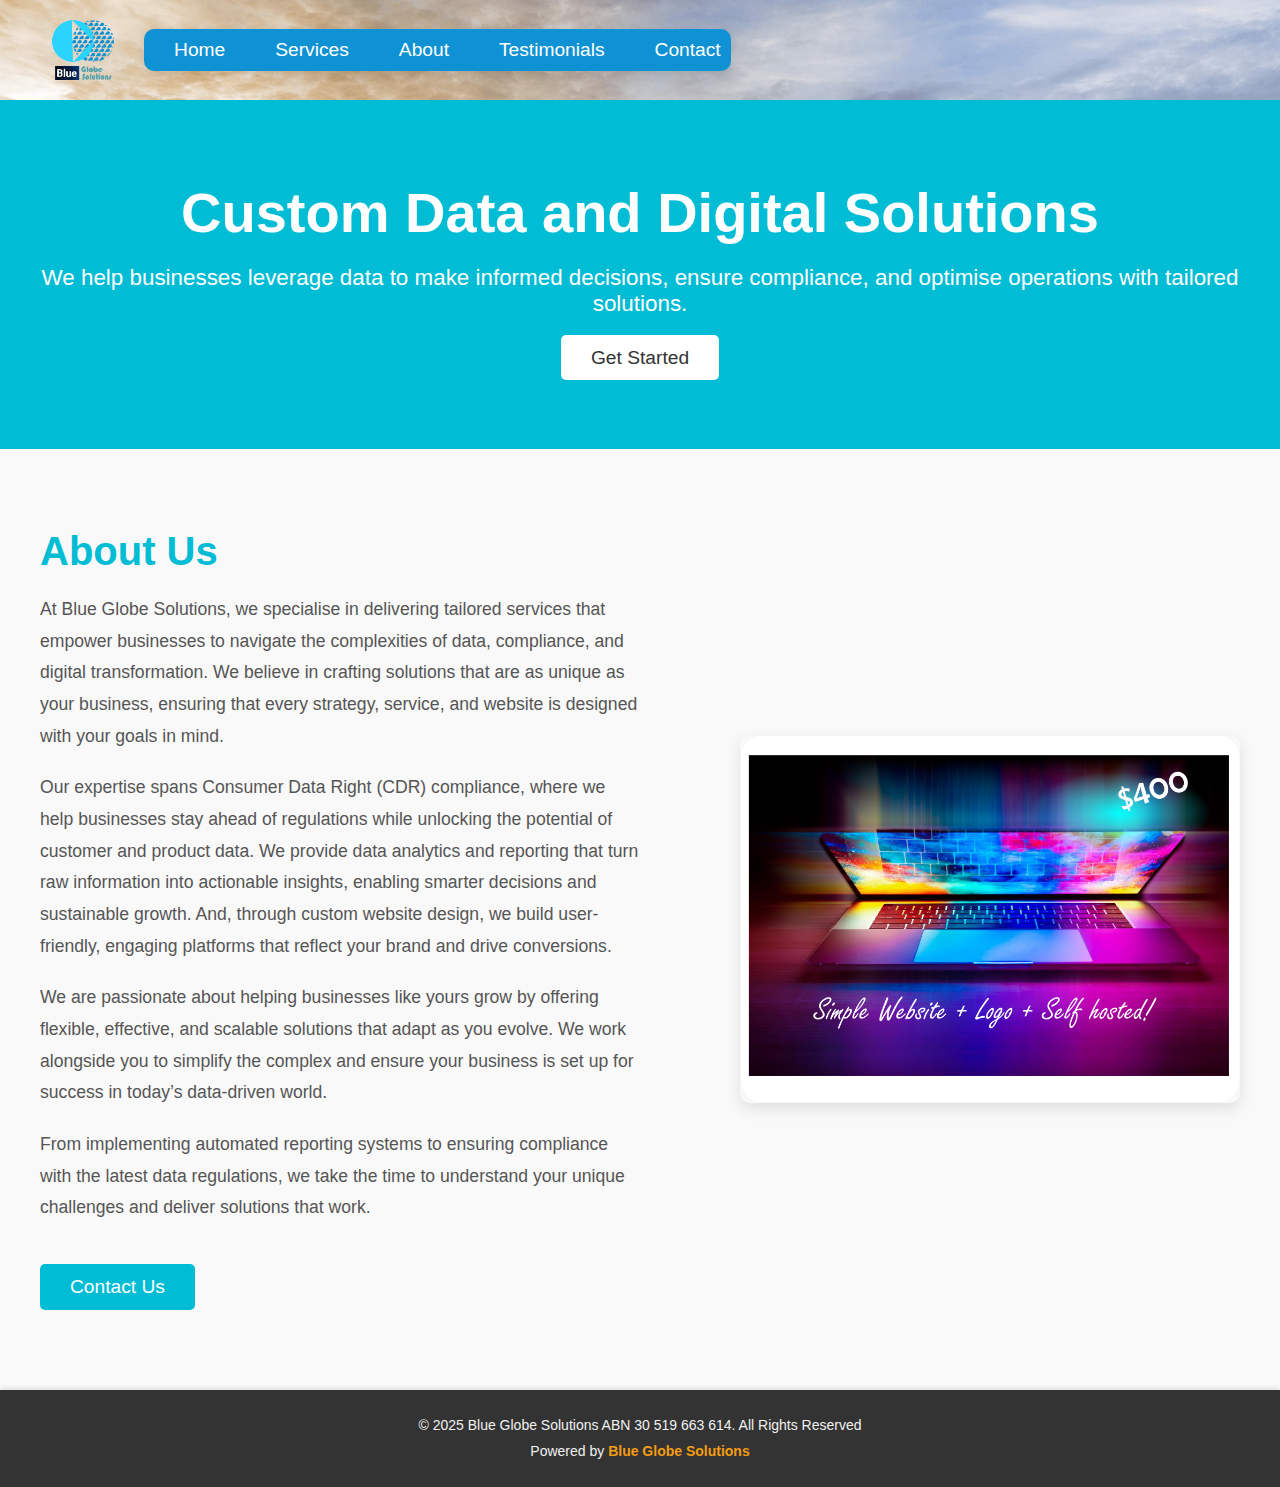
==== about.html @ 16d5d529 "update about us page" ====
<!DOCTYPE html>
<html lang="en">

<title>About Us | Blue Globe Solutions</title>

<head>
    <meta charset="UTF-8">
    <meta name="viewport" content="width=device-width, initial-scale=1.0">
    <meta name="description" content="We specialise in Consumer Data Right (CDR) solutions, offering expert support for compliance, data management, accreditation, and risk mitigation. We also provide automated reporting, data analytics, and custom database management to optimise operations and decision-making. We offer custom website and logo design services at discounted prices to enhance your brand's online presence.">
    <meta name="google-site-verification" content="3nFvK_GGpVNEA1W_aBxyCiRcniEjtLhcmJcXT4EPaks" />


    <title>Blue Globe Solutions</title>
    <link rel="stylesheet" href="style.css">
    
    <!-- Add favicon to the tab -->
    <link rel="icon" href="bgs-logo.png" type="image/png">
</head>


<body>
<!-- Header Section -->
<header>
    <nav>
        <div class="logo">
            <img src="bgs-logo.png" alt="CDR and Data Consulting Services" class="logo-img">
        </div>
            <div class="menu-icon" id="menu-icon">
                <span class="bar"></span>
                <span class="bar"></span>
                <span class="bar"></span>
            </div>
        <ul id="menu">
            <li><a href="index.html">Home</a></li>
            <li class="dropdown">
                <a href="services.html" class="dropbtn">Services</a>
                <div class="dropdown-content">
                    <a href="cdr.html">Consumer Data Right (CDR)</a>
                    <a href="data-insights.html">Data Insights & Reporting</a>
                    <a href="bespoke-website-development.html">Bespoke Website Development</a>
                </div>
            </li>
            <li><a href="about.html">About</a></li>
            <li><a href="testimonials.html">Testimonials</a></li>
            <li><a href="contact.html">Contact</a></li>
        </ul>
    </nav>
</header>



<!-- Home Section -->
<section id="home">
    <div class="hero">
        <h2>Custom Data and Digital Solutions</h2>
        <p>We help businesses leverage data to make informed decisions, ensure compliance, and optimise operations with tailored solutions.</p>
        <a href="#contact" class="cta-button">Get Started</a>
    </div>
</section>


<!-- About Us Section (Modern) -->
<section id="about-us" class="about-us">
    <div class="about-us-container">
        <div class="about-us-text">
            <h2>About Us</h2>
            <p>At Blue Globe Solutions, we specialise in delivering tailored services that empower businesses to navigate the complexities of data, compliance, and digital transformation. We believe in crafting solutions that are as unique as your business, ensuring that every strategy, service, and website is designed with your goals in mind.</p>

<p>Our expertise spans Consumer Data Right (CDR) compliance, where we help businesses stay ahead of regulations while unlocking the potential of customer and product data. We provide data analytics and reporting that turn raw information into actionable insights, enabling smarter decisions and sustainable growth. And, through custom website design, we build user-friendly, engaging platforms that reflect your brand and drive conversions.</p>

<p>We are passionate about helping businesses like yours grow by offering flexible, effective, and scalable solutions that adapt as you evolve. We work alongside you to simplify the complex and ensure your business is set up for success in today’s data-driven world.</p>

            <p>From implementing automated reporting systems to ensuring compliance with the latest data regulations, we take the time to understand your unique challenges and deliver solutions that work.</p>
            <a href="#contact" class="cta-button">Contact Us</a>
        </div>
        <div class="about-us-image">
            <img src="ad.png" alt="ad" class="team-image">
        </div>
    </div>
</section>





    <!-- Footer Section -->
    <footer>
        <div class="footer-content">
        <p>&copy; 2025 Blue Globe Solutions ABN 30 519 663 614. All Rights Reserved</p>
        <p>Powered by <a href="https://blueglobesolutions.com.au" target="_blank" rel="noopener noreferrer">Blue Globe Solutions</a></p>
        </div>
    </footer>
    <!-- Link to the external JavaScript file -->
    <script src="scripts.js"></script>
</body>

</html>
---- style.css ----
/* General Reset */
* {
    margin: 0;
    padding: 0;
    box-sizing: border-box;
    font-family: 'Arial', sans-serif;
}

body {
    background-color: #f4f4f4;
    color: #333;
}

/* Header Section */
header {
    background-image: url('header-background.png');
    background-size: cover; /* Ensure the background image stretches and covers the entire area */
    background-repeat: no-repeat; /* Prevent the image from repeating */
    color: #fff;
    padding: 20px; /* Keeps padding intact */
    display: flex;
    justify-content: flex-start; /* Aligns the logo, menu icon, and menu items closely */
    align-items: center; /* Vertically center the elements */
    width: 100%;
    position: relative; /* Allow absolute positioning of the burger icon */
}

/* Logo Styling */
header .logo {
    display: flex;
    align-items: center;
    margin-right: 10px; /* Reduces space between the logo and the menu */
}

header .logo-img {
    height: 60px; /* Adjust the height of the logo to maintain balance */
    width: auto;
    margin-right: 10px; /* Optional: space between logo and text */
}

/* Menu Section */
header nav {
    display: flex;
    justify-content: flex-start; /* Keeps the menu aligned with the logo */
    align-items: center;
    gap: 10px; /* Adjusts the gap between the menu items */
}

/* Main Menu Items */
#menu {
    display: flex;
    list-style: none;
    gap: 10px; /* Adjust gap between main menu items */
    margin: 0;
    padding: 0;
}

/* Menu Icon (Hamburger Menu) */
.menu-icon {
    display: none; /* Hidden by default on larger screens */
    cursor: pointer;
    flex-direction: column;
    gap: 5px;
    z-index: 1000; /* Ensures the burger is above other content */
}

.menu-icon .bar {
    width: 30px;
    height: 4px;
    background-color: #333;
    border-radius: 3px;
}

/* Burger Icon Visibility on Mobile */
@media (max-width: 768px) {
    /* Hide the menu by default on small mobile screens */
    #menu {
        display: none; /* Initially hide the menu */
        flex-direction: column;
        width: 100%;
        position: absolute;
        top: 0;
        left: 0;
        background-color: #0f92d4ff; /* Keep original background color */
        z-index: 100;
        padding: 0;
    }

    /* Flexbox for the header on mobile */
    header {
        justify-content: flex-start; /* Keeps items close */
        align-items: center; /* Ensures items are vertically centered */
        width: 100%;
    }

    .menu-icon {
        display: flex; /* Show burger icon on mobile */
        position: absolute;
        right: 10px; /* Align it to the right side */
        top: 20px; /* Align it to the top */
    }

    /* Show the menu when burger is clicked */
    #menu.active {
        display: flex;
    }

    /* Dropdown adjustments */
    .dropdown-content {
        position: static;
        opacity: 1;
        visibility: visible;
        transform: translateY(0);
    }
}

/* Media query for larger tablets and small PC screens (max-width: 1024px) */
@media (max-width: 1024px) {
    header nav {
        justify-content: flex-start;
    }

    .menu-icon {
        display: flex; /* Shows burger icon */
    }
}

/* Menu Container Styling */
header ul {
    list-style: none;
    display: flex;
    margin: 0;
    padding: 0;
    background-color: #0f92d4ff; /* Fill color around the links */
    border-radius: 10px; /* Rounded corners for the entire menu */
    box-shadow: 0 4px 10px rgba(0, 0, 0, 0.1); /* Shadow effect for the whole menu */
    padding: 5px 20px; /* Inner padding for the menu */
}

/* Styling each menu item (links) */
header ul li {
    margin-left: 20px; /* Space between menu items */
}

/* Styling the main menu links */
header ul li a {
    color: #fff;
    text-decoration: none;
    font-size: 1.2rem;
    font-weight: 500;
    font-family: 'Poppins', sans-serif;
    padding: 10px 16px; /* Padding inside the menu items */
    border-radius: 25px; /* Round corners for the individual links */
    transition: color 0.3s ease, background-color 0.3s ease;
}

/* Add hover effect on main menu links */
header ul li a:hover {
    background-color: #036a94; /* Darker background on hover */
}

/* Dropdown Container */
.dropdown-content {
    display: none;
    position: absolute;
    background-color: #f1f1f1;
    min-width: 160px;
    box-shadow: 0px 8px 16px rgba(0, 0, 0, 0.2);
    z-index: 1;
}

/* Dropdown items */
.dropdown-content a {
    color: black;
    padding: 12px 16px;
    text-decoration: none;
    display: block;
}

/* Change color of dropdown items on hover */
.dropdown-content a:hover {
    background-color: #ddd;
}

/* Show the dropdown when hovering over the 'Services' menu item */
.dropdown:hover .dropdown-content {
    display: block;
}

/* Dropdown Container */
.dropdown-content {
    display: none;
    position: absolute;
    background-color: #ffffff; /* Modern white background */
    min-width: 200px; /* Slightly wider for better usability */
    box-shadow: 0px 8px 16px rgba(0, 0, 0, 0.1); /* Softer shadow for a modern feel */
    z-index: 1;
    border-radius: 6px; /* Rounded corners for a modern look */
    opacity: 0;
    visibility: hidden;
    transform: translateY(10px);
    transition: opacity 0.3s ease, visibility 0s linear 0.3s, transform 0.3s ease;
}

/* Show the dropdown when hovering over the 'Services' menu item */
.dropdown:hover .dropdown-content {
    display: block;
    opacity: 1;
    visibility: visible;
    transform: translateY(0); /* Smooth dropdown transition */
}

/* Dropdown items */
.dropdown-content a {
    color: #333; /* Dark text for better contrast */
    padding: 12px 16px;
    text-decoration: none;
    display: block;
    font-size: 14px;
    font-weight: 400;
    transition: background-color 0.3s ease, color 0.3s ease;
    border-bottom: 1px solid #f4f4f4; /* Light border between items */
}

/* Last item (remove bottom border) */
.dropdown-content a:last-child {
    border-bottom: none;
}

/* Change color of dropdown items on hover */
.dropdown-content a:hover {
    background-color: #007bff; /* Blue background on hover */
    color: white; /* White text color */
    border-radius: 4px; /* Rounded corners on hover */
}

/* Optional: style the main menu */
#menu > li > a {
    text-decoration: none;
    color: #fff;
    padding: 10px;
    display: block;
}

/* Hover effect on main items */
#menu > li > a:hover {
    background-color: #036a94;
}

/* Hover effect for links */
header ul li a:hover {
    color: #0f92d4ff; /* Text color changes to the original background color */
    background-color: rgba(255, 255, 255, 0.2); /* Subtle white background on hover */
}

/* Add Google Font Import */
@import url('https://fonts.googleapis.com/css2?family=Poppins:wght@400;500&display=swap');

/* Hover effect for links on small screens */
@media screen and (max-width: 768px) {
    header ul li a:hover {
        background-color: rgba(255, 255, 255, 0.2);
        color: #fff;
    }
}

/* Home Section */
#home {
    background-color: #00bcd4;
    color: white;
    padding: 80px 0;
    text-align: center;
}

.hero h2 {
    font-size: 3.5rem;
    margin-bottom: 20px;
}

.hero p {
    font-size: 1.4rem;
    margin-bottom: 30px;
}

.cta-button {
    background-color: #fff;
    color: #333;
    padding: 12px 30px;
    font-size: 1.2rem;
    text-decoration: none;
    border-radius: 5px;
    transition: all 0.3s ease;
}

.cta-button:hover {
    background-color: #0097a7;
    color: white;
    transform: scale(1.05);
}

/* Mobile-Friendly Adjustments */
@media (max-width: 768px) {
    #home {
        padding: 60px 20px; /* Reduced padding on mobile */
    }

    .hero h2 {
        font-size: 2.5rem; /* Adjusted font size */
    }

    .hero p {
        font-size: 1.2rem;
    }

    .cta-button {
        font-size: 1rem;
        padding: 10px 25px;
    }
}



/* Menu Container Styling */
header ul {
    list-style: none;
    display: flex;
    margin: 0;
    padding: 0;
    background-color: #0f92d4ff; /* Fill color around the links */
    border-radius: 10px; /* Rounded corners for the entire menu */
    box-shadow: 0 4px 10px rgba(0, 0, 0, 0.1); /* Shadow effect for the whole menu */
    padding: 5px 20px; /* Inner padding for the menu */
}

/* Styling each menu item (links) */
header ul li {
    margin-left: 20px; /* Space between menu items */
}

/* Styling the main menu links */
header ul li a {
    color: #fff;
    text-decoration: none;
    font-size: 1.2rem;
    font-weight: 500;
    font-family: 'Poppins', sans-serif;
    padding: 10px 16px; /* Padding inside the menu items */
    border-radius: 25px; /* Round corners for the individual links */
    transition: color 0.3s ease, background-color 0.3s ease;
}

/* Add hover effect on main menu links */
header ul li a:hover {
    background-color: #036a94; /* Darker background on hover */
}

/* Dropdown Container */
.dropdown-content {
    display: none;
    position: absolute;
    background-color: #f1f1f1;
    min-width: 160px;
    box-shadow: 0px 8px 16px rgba(0, 0, 0, 0.2);
    z-index: 1;
}

/* Dropdown items */
.dropdown-content a {
    color: black;
    padding: 12px 16px;
    text-decoration: none;
    display: block;
}

/* Change color of dropdown items on hover */
.dropdown-content a:hover {
    background-color: #ddd;
}

/* Show the dropdown when hovering over the 'Services' menu item */
.dropdown:hover .dropdown-content {
    display: block;
}

/* Dropdown Container */
.dropdown-content {
    display: none;
    position: absolute;
    background-color: #ffffff; /* Modern white background */
    min-width: 200px; /* Slightly wider for better usability */
    box-shadow: 0px 8px 16px rgba(0, 0, 0, 0.1); /* Softer shadow for a modern feel */
    z-index: 1;
    border-radius: 6px; /* Rounded corners for a modern look */
    opacity: 0;
    visibility: hidden;
    transform: translateY(10px);
    transition: opacity 0.3s ease, visibility 0s linear 0.3s, transform 0.3s ease;
}

/* Show the dropdown when hovering over the 'Services' menu item */
.dropdown:hover .dropdown-content {
    display: block;
    opacity: 1;
    visibility: visible;
    transform: translateY(0); /* Smooth dropdown transition */
}

/* Dropdown items */
.dropdown-content a {
    color: #333; /* Dark text for better contrast */
    padding: 12px 16px;
    text-decoration: none;
    display: block;
    font-size: 14px;
    font-weight: 400;
    transition: background-color 0.3s ease, color 0.3s ease;
    border-bottom: 1px solid #f4f4f4; /* Light border between items */
}

/* Last item (remove bottom border) */
.dropdown-content a:last-child {
    border-bottom: none;
}

/* Change color of dropdown items on hover */
.dropdown-content a:hover {
    background-color: #036a94; /* Blue background on hover */
    color: white; /* White text color */
    border-radius: 4px; /* Rounded corners on hover */
}


/* Optional: style the main menu */
#menu > li > a {
    text-decoration: none;
    color: #fff;
    padding: 10px;
    display: block;
}

/* Hover effect on main items */
#menu > li > a:hover {
    background-color: #036a94;
}


/* Hover effect for links */
header ul li a:hover {
    color: #0f92d4ff; /* Text color changes to the original background color */
    background-color: rgba(255, 255, 255, 0.2); /* Subtle white background on hover */
}

/* Add Google Font Import */
@import url('https://fonts.googleapis.com/css2?family=Poppins:wght@400;500&display=swap');



/* Hover effect for links on small screens */
@media screen and (max-width: 768px) {
    header ul li a:hover {
        background-color: rgba(255, 255, 255, 0.2);
        color: #fff;
    }
}

/* Home Section */
#home {
    background-color: #00bcd4;
    color: white;
    padding: 80px 0;
    text-align: center;
}

.hero h2 {
    font-size: 3.5rem;
    margin-bottom: 20px;
}

.hero p {
    font-size: 1.4rem;
    margin-bottom: 30px;
}

.cta-button {
    background-color: #fff;
    color: #333;
    padding: 12px 30px;
    font-size: 1.2rem;
    text-decoration: none;
    border-radius: 5px;
    transition: all 0.3s ease;
}

.cta-button:hover {
    background-color: #0097a7;
    color: white;
    transform: scale(1.05);
}

/* Mobile-Friendly Adjustments */
@media (max-width: 768px) {
    #home {
        padding: 60px 20px; /* Reduced padding on mobile */
    }

    .hero h2 {
        font-size: 2.5rem; /* Adjusted font size for mobile */
        margin-bottom: 15px;
    }

    .hero p {
        font-size: 1.1rem; /* Adjusted font size for mobile */
        margin-bottom: 20px;
    }

    .cta-button {
        font-size: 1.1rem; /* Adjusted button font size for mobile */
        padding: 10px 25px; /* Reduced padding for better fit */
    }
}

/* About Us Section (Modern) */
#about-us {
    padding: 80px 20px;
    background-color: #f9f9f9;
    display: flex;
    align-items: center;
    justify-content: center;
    flex-direction: column;
}

.about-us-container {
    display: flex;
    justify-content: space-between;
    max-width: 1200px;
    margin: 0 auto;
    align-items: center;
    gap: 40px;
    flex-wrap: wrap; /* Ensures the content stacks on smaller screens */
}

.about-us-text {
    max-width: 50%;
    text-align: left;
}

.about-us-text h2 {
    font-size: 2.5rem;
    margin-bottom: 20px;
    color: #00bcd4;
}

.about-us-text p {
    font-size: 1.1rem;
    color: #555;
    line-height: 1.8;
    margin-bottom: 20px;
}

.about-us-text .cta-button {
    background-color: #00bcd4;
    color: white;
    padding: 12px 30px;
    font-size: 1.2rem;
    text-decoration: none;
    border-radius: 5px;
    transition: all 0.3s ease;
    display: inline-block;
    margin-top: 20px;
}

.about-us-text .cta-button:hover {
    background-color: #008ba3;
    transform: scale(1.05);
}

.about-us-image {
    max-width: 45%;
    display: flex;
    justify-content: center;
}

.about-us-image .team-image {
    width: 100%;
    max-width: 500px;
    height: auto;
    border-radius: 10px;
    box-shadow: 0 6px 15px rgba(0, 0, 0, 0.1);
}

/* Mobile Styling */
@media (max-width: 768px) {
    .about-us-container {
        flex-direction: column; /* Stack text and image vertically on mobile */
        align-items: center; /* Center content */
        gap: 20px; /* Adjust gap between elements */
    }

    .about-us-text {
        max-width: 100%; /* Allow text to take up full width */
        text-align: center; /* Center text on mobile */
    }

    .about-us-image {
        max-width: 80%; /* Image takes up 80% of the screen on mobile */
        text-align: center;
    }

    .about-us-text h2 {
        font-size: 2rem; /* Adjust font size for mobile */
    }

    .about-us-text p {
        font-size: 1rem; /* Adjust paragraph font size for mobile */
    }

    .about-us-text .cta-button {
        font-size: 1rem; /* Adjust button size for mobile */
        padding: 10px 25px; /* Adjust button padding */
    }
}



/* Services Section Styles */
#services {
    padding: 60px 20px;
    background-color: #f9f9f9;
    text-align: center;
}

#services h2 {
    font-size: 2.4rem;
    color: #00bcd4;
    margin-bottom: 40px;
}

.service-list {
    display: grid;
    grid-template-columns: repeat(auto-fill, minmax(300px, 1fr));
    gap: 30px;
    margin-top: 20px;
}

.service-card {
    background-color: #fff;
    border-radius: 8px;
    padding: 20px;
    box-shadow: 0 4px 10px rgba(0, 0, 0, 0.1);
    transition: transform 0.3s ease, box-shadow 0.3s ease;
    overflow: hidden;
    text-align: left;
}

.service-card h3 {
    font-size: 1.6rem;
    color: #002255ff;
    margin-bottom: 15px;
}

.service-card p {
    font-size: 1rem;
    color: #555;
    line-height: 1.6;
}

.service-card:hover {
    transform: translateY(-10px);
    box-shadow: 0 8px 20px rgba(0, 0, 0, 0.2);
}

@media (max-width: 768px) {
    #services h2 {
        font-size: 2rem;
    }

    .service-card h3 {
        font-size: 1.5rem;
    }

    .service-card p {
        font-size: 0.9rem;
    }

    .service-list {
        grid-template-columns: 1fr; /* Stack the cards vertically on small screens */
    }
}


/* Import the Google Font */
@import url('https://fonts.googleapis.com/css2?family=Roboto:wght@400;500&display=swap');

/* Import Modern Font (Google Fonts) */
@import url('https://fonts.googleapis.com/css2?family=Inter:wght@400;500;700&display=swap');

/* Broader Services Section */
#specialist-services {
    padding: 80px 20px;
    background-color: #f9f9f9; 
    text-align: center;
    display: flex;
    flex-direction: column;
    justify-content: center;
    align-items: center;
}

/* Section Heading */
/* Broader Services Section */
#specialist-services {
    padding: 80px 20px;
    background-color: #f9f9f9; 
    text-align: center;
    display: flex;
    flex-direction: column;
    justify-content: center;
    align-items: center;
}

/* Section Heading */
#specialist-services h2 {
    font-size: 2.4rem;
    margin-bottom: 20px;
    color: #00bcd4;
    text-align: center;
    font-family: 'Inter', sans-serif; /* Modern font for heading */
}

/* Service List (Grid Layout) */
.service-list {
    display: grid;
    grid-template-columns: repeat(auto-fill, minmax(280px, 1fr)); /* Responsive columns */
    gap: 30px;
    justify-items: center;
}

/* Service Boxes */
.service {
    background: linear-gradient(145deg, #ffffff, #f0f0f0); /* Gradient background */
    padding: 30px;
    border-radius: 12px;
    box-shadow: 0 6px 15px rgba(0, 0, 0, 0.1);
    text-align: left;
    transition: transform 0.3s ease, box-shadow 0.3s ease, background-color 0.3s ease;
    font-family: 'Inter', sans-serif; /* Modern font for content */
}

/* Service Box Hover Effect */
.service:hover {
    transform: translateY(-10px); /* Slight lift effect */
    box-shadow: 0 12px 30px rgba(0, 0, 0, 0.2); /* More intense shadow */
    background-color: #e7e7e7; /* Slight background color change on hover */
}

/* Service Headings */
.service h3 {
    font-size: 1.6rem; /* Slightly bigger for emphasis */
    margin-bottom: 20px;
    color: #002255ff;
    font-family: 'Inter', sans-serif; /* Modern font for service headings */
    text-shadow: 1px 1px 4px rgba(0, 0, 0, 0.1); /* Subtle shadow effect */
}

/* Service Description */
.service p {
    font-size: 1.4rem;
    color: #777;
    font-family: 'Inter', sans-serif; /* Modern font for description */
}


/* Specialist Section */
#broader-solutions {
    padding: 80px 20px;
    background-color: #fff;
    text-align: center;
}

#broader-solutions h2 {
    font-size: 2.4rem;
    margin-bottom: 20px;
    color: #002255ff;
}

.service {
    background-color: #f4f4f4;
    padding: 30px;
    border-radius: 8px;
    box-shadow: 0 6px 15px rgba(0, 0, 0, 0.1);
}

.service h3 {
    font-size: 1.6rem;
    margin-bottom: 20px;
    color: #002255ff;
    font-family: 'Poppins', sans-serif;
}

.service p {
    font-size: 1rem;
    color: #777;
    font-family: 'Poppins', sans-serif;
}

/* Add Google Font Import */
@import url('https://fonts.googleapis.com/css2?family=Poppins:wght@400;500&display=swap');

/* Testimonials Section */
#testimonials {
    padding: 80px 20px;
    background-color: #fff;
    text-align: center;
}

#testimonials h2 {
    font-size: 2.4rem; /* Reduced font size */
    margin-bottom: 20px;
    color: #00bcd4;
}

.testimonial-list {
    display: grid;
    grid-template-columns: repeat(auto-fill, minmax(280px, 1fr));
    gap: 30px;
}

.testimonial-card {
    background-color: #fff;
    border-radius: 15px;
    padding: 30px;
    box-shadow: 0 6px 15px rgba(0, 0, 0, 0.1);
    text-align: center;
    transition: transform 0.3s ease;
}

.testimonial-card:hover {
    transform: scale(1.05);
}

/* Testimonial Image */
.testimonial-img img {
    width: 90px; /* Smaller image size */
    height: 90px;
    border-radius: 50%;
    object-fit: cover;
    margin-bottom: 20px;
}

/* Testimonial Content */
.testimonial-content {
    font-size: 1.2rem;
    color: #555;
    line-height: 1.6;
}

.testimonial-content h4 {
    font-size: 1.5rem;
    margin-top: 10px;
    font-weight: bold;
}

.testimonial-content p {
    font-size: 1.0rem;
    color: #777;
}



/* Contact Section */
#contact {
    padding: 80px 20px;
    background-color: #fff;
    text-align: center;
    color: #333;
}

#contact h2 {
    font-size: 2.5rem;
    font-weight: 600;
    margin-bottom: 20px;
    color: #00bcd4;
    letter-spacing: 1px;
}

#contact p {
    font-size: 1.1rem;
    margin-bottom: 40px;
    color: #666;
    line-height: 1.6;
}

/* Contact Container */
.contact-container {
    max-width: 700px;
    margin: 0 auto;
    padding: 30px;
    background-color: #f7f7f7;
    border-radius: 16px;
    box-shadow: 0 15px 35px rgba(0, 0, 0, 0.1);
    transition: box-shadow 0.3s ease;
}

.contact-container:hover {
    box-shadow: 0 15px 50px rgba(0, 0, 0, 0.15);
}

/* Contact Information */
.contact-info {
    margin-bottom: 40px;
    display: flex;
    justify-content: center;
    align-items: center;
    font-family: 'Roboto', sans-serif; /* Modern font for contact information */
}

.contact-item {
    display: flex;
    align-items: center;
    margin-right: 10px;
}

.contact-item i {
    font-size: 1.6rem;
    color: #00bcd4;
    margin-right: 10px;
}

.contact-detail {
    font-size: 1rem;
    color: #333;
    font-weight: 700; /* Bold font weight */
}

.separator {
    color: #bbb;
    font-size: 1.5rem;
    padding: 0 10px;
}

/* Form Styles */
form {
    display: flex;
    flex-direction: column;
    gap: 20px;
}

.form-group {
    display: flex;
    flex-direction: column;
}

form label {
    font-size: 1.1rem;
    color: #333;
    margin-bottom: 8px;
    font-weight: 500;
}

form input,
form textarea {
    width: 100%;
    padding: 15px;
    font-size: 1.1rem;
    border: 2px solid #ddd;
    border-radius: 12px;
    background-color: #fff;
    transition: all 0.3s ease;
}

form input:focus,
form textarea:focus {
    border-color: #00bcd4;
    outline: none;
    box-shadow: 0 0 5px rgba(0, 188, 212, 0.5);
}

form input::placeholder,
form textarea::placeholder {
    color: #bbb;
}

form textarea {
    resize: vertical;
    min-height: 150px;
}

form button {
    background-color: #00bcd4;
    color: white;
    padding: 14px 32px;
    font-size: 1.2rem;
    border: none;
    border-radius: 50px;
    cursor: pointer;
    transition: background-color 0.3s ease, transform 0.3s ease;
    width: fit-content;
    align-self: center;
}

form button:hover {
    background-color: #0097a7;
    transform: translateY(-2px);
}

form button:active {
    transform: translateY(1px);
}


/* Footer Section */
footer {
    background-color: #333;
    color: #fff;
    padding: 20px 0;
    text-align: center;
}

footer .socials {
    margin-top: 10px;
}

footer .socials a {
    color: #fff;
    margin: 0 15px;
    font-size: 1.2rem;
    text-decoration: none;
    transition: color 0.3s ease;
}

footer .socials a:hover {
    color: #00bcd4;
}


/* Footer Styles */
footer {
    background-color: #333; /* Dark background for contrast */
    color: #f1f1f1; /* Light text color */
    padding: 20px 0;
    text-align: center;
    font-family: 'Arial', sans-serif;
    box-shadow: 0 -2px 5px rgba(0, 0, 0, 0.1); /* Subtle shadow at the top for depth */
}

/* Ensuring smooth transitions across browsers */
footer a {
    color: #f39c12; /* Orange accent color */
    text-decoration: none;
    font-weight: bold;
    transition: color 0.3s ease, text-decoration 0.3s ease; /* Adding smooth transition for text-decoration */
}

/* Hover effect for the "Powered by" link */
footer a:hover {
    color: #ffffff; /* Darker orange when hovering */
    text-decoration: underline;
}

/* Add some fallback styles for old browsers */
footer a:focus {
    outline: none;
    color: #e67e22; /* Same color on focus */
    text-decoration: underline;
}

/* Ensuring the footer text is legible on all devices */
.footer-content p {
    margin: 5px 0;
    font-size: 14px;
    line-height: 1.5;
}

/* Responsive Design */
@media (max-width: 768px) {
    footer {
        padding: 15px 0;
    }

    .footer-content p {
        font-size: 12px;
    }
}

/* Cross-Browser Box Shadow Support */
footer {
    -webkit-box-shadow: 0 -2px 5px rgba(0, 0, 0, 0.1); /* For Safari */
    -moz-box-shadow: 0 -2px 5px rgba(0, 0, 0, 0.1); /* For Firefox */
}

/* Normalize Flexbox Support for Mobile Devices */
@supports(display: flex) {
    footer {
        display: flex;
        justify-content: center;
        align-items: center;
    }
}






/* Add Media queries */
@media (max-width: 768px) {
    .hero h2 {
        font-size: 2.5rem; /* Adjusted font size for smaller screens */
    }
    .hero p {
        font-size: 1.2rem; /* Smaller text for hero paragraph */
    }

    .about-us-text h2 {
        font-size: 2rem; /* Adjusted font size */
    }

    #services h2 {
        font-size: 2rem; /* Adjusted font size */
    }

    #specialist-services h2 {
        font-size: 2rem; /* Adjusted font size */
    }

    #broader-solutions h2 {
        font-size: 2rem; /* Adjusted font size */
    }

    #testimonials h2 {
        font-size: 2rem; /* Adjusted font size */
    }

    #contact h2 {
        font-size: 2.2rem; /* Adjusted font size */
    }

    .service h3 {
        font-size: 1.4rem; /* Adjusted font size for service headings */
    }

    .testimonial-content h4 {
        font-size: 1.2rem; /* Adjusted font size */
    }

    /* Adjust header navigation for mobile */
    header nav {
        flex-direction: column; /* Stack navigation items vertically */
        align-items: flex-start;
    }

    header ul {
        display: block; /* Stack the navigation items vertically */
        margin-top: 20px;
    }

    header ul li {
        margin-left: 0; /* Remove left margin */
        margin-bottom: 10px; /* Add spacing between items */
    }

    header .logo-img {
        height: 60px; /* Adjust logo size */
    }

    /* Make images responsive */
    .about-us-image .team-image {
        width: 100%; /* Make images fully responsive */
        max-width: 100%;
    }

    .testimonial-img img {
        width: 60px; /* Adjust testimonial image size for mobile */
        height: 60px;
    }

    /* Adjust padding and margins for smaller screens */
    header {
        padding: 10px 20px; /* Reduced padding */
    }

    .cta-button {
        padding: 10px 20px; /* Adjusted padding for buttons */
    }

    #home {
        padding: 60px 20px; /* Adjust padding for home section */
    }

    #about-us {
        padding: 60px 20px; /* Adjust padding */
    }

    #services {
        padding: 60px 20px; /* Adjust padding */
    }

    #specialist-services {
        padding: 60px 20px; /* Adjust padding */
    }

    #broader-solutions {
        padding: 60px 20px; /* Adjust padding */
    }

    #testimonials {
        padding: 60px 20px; /* Adjust padding */
    }

    #contact {
        padding: 60px 20px; /* Adjust padding */
    }

    /* Form adjustment for mobile */
    form input,
    form textarea {
        padding: 12px; /* Reduced padding */
    }

    form button {
        padding: 12px 28px; /* Reduced padding for mobile buttons */
        font-size: 1.1rem; /* Slightly smaller font size */
    }

    .contact-container {
        padding: 40px 15px; /* Reduced padding for contact container */
    }

    /* Grid layout adjustments */
    .service-list,
    .testimonial-list {
        grid-template-columns: repeat(auto-fill, minmax(200px, 1fr)); /* Ensure grid items scale down */
    }
}
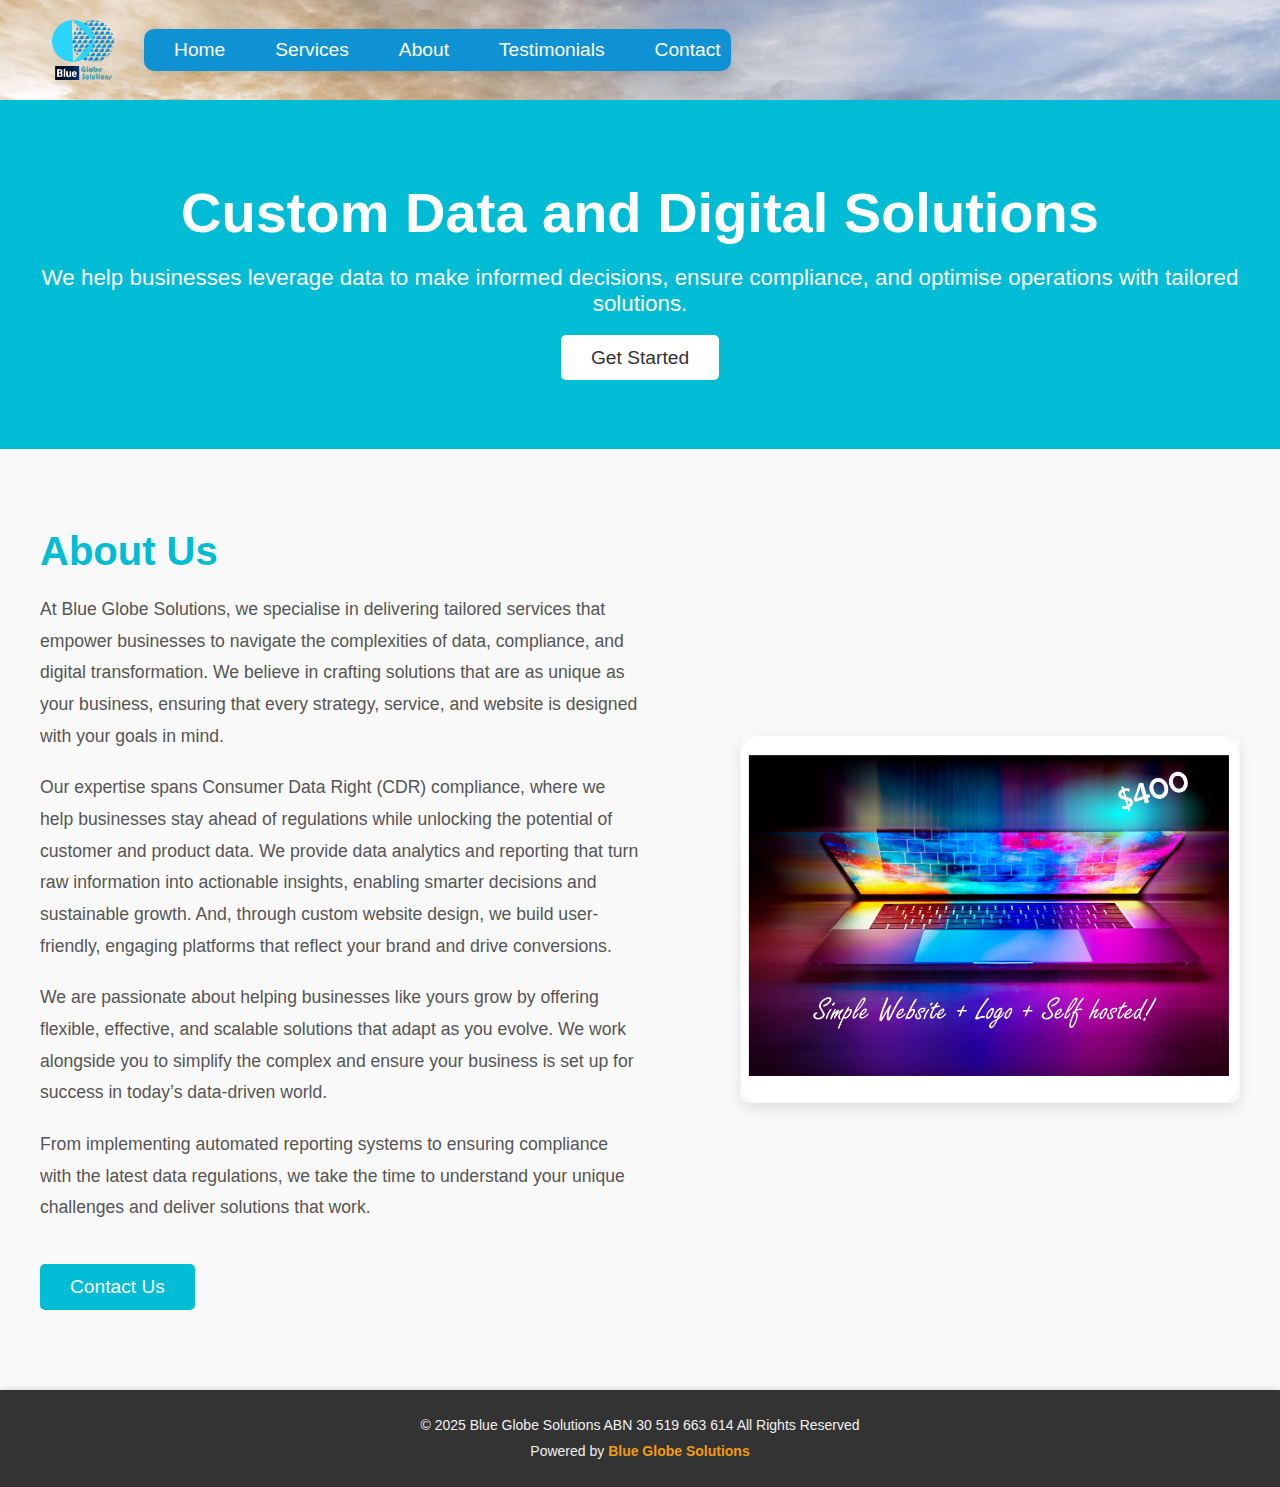
==== commit 3be35ba6: "update hamburger response" ====
--- a/about.html
+++ b/about.html
@@ -86,7 +86,7 @@
     <!-- Footer Section -->
     <footer>
         <div class="footer-content">
-        <p>&copy; 2025 Blue Globe Solutions ABN 30 519 663 614. All Rights Reserved</p>
+        <p>&copy; 2025 Blue Globe Solutions ABN 30 519 663 614 All Rights Reserved</p>
         <p>Powered by <a href="https://blueglobesolutions.com.au" target="_blank" rel="noopener noreferrer">Blue Globe Solutions</a></p>
         </div>
     </footer>
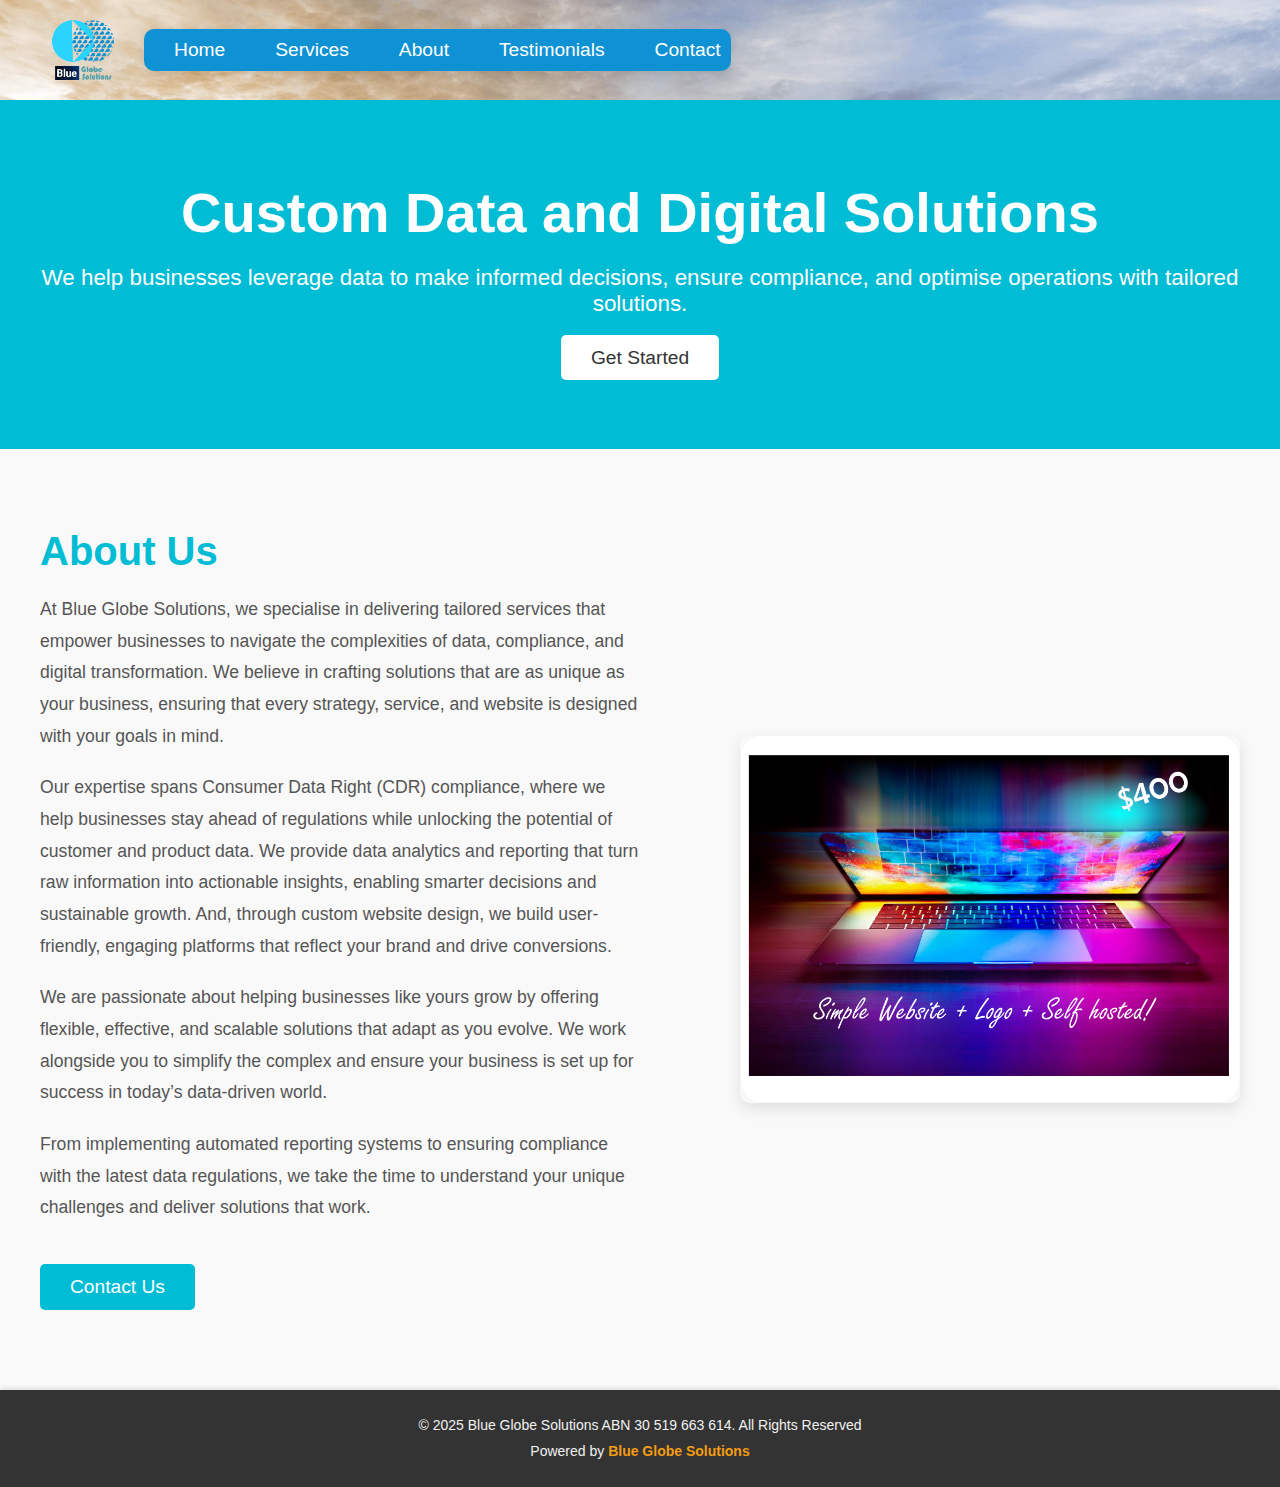
==== commit 78e4a93d: "update hamburger response" ====
--- a/about.html
+++ b/about.html
@@ -86,7 +86,7 @@
     <!-- Footer Section -->
     <footer>
         <div class="footer-content">
-        <p>&copy; 2025 Blue Globe Solutions ABN 30 519 663 614 All Rights Reserved</p>
+        <p>&copy; 2025 Blue Globe Solutions ABN 30 519 663 614. All Rights Reserved</p>
         <p>Powered by <a href="https://blueglobesolutions.com.au" target="_blank" rel="noopener noreferrer">Blue Globe Solutions</a></p>
         </div>
     </footer>
--- a/style.css
+++ b/style.css
@@ -305,205 +305,6 @@
     }
 
     .hero h2 {
-        font-size: 2.5rem; /* Adjusted font size */
-    }
-
-    .hero p {
-        font-size: 1.2rem;
-    }
-
-    .cta-button {
-        font-size: 1rem;
-        padding: 10px 25px;
-    }
-}
-
-
-
-/* Menu Container Styling */
-header ul {
-    list-style: none;
-    display: flex;
-    margin: 0;
-    padding: 0;
-    background-color: #0f92d4ff; /* Fill color around the links */
-    border-radius: 10px; /* Rounded corners for the entire menu */
-    box-shadow: 0 4px 10px rgba(0, 0, 0, 0.1); /* Shadow effect for the whole menu */
-    padding: 5px 20px; /* Inner padding for the menu */
-}
-
-/* Styling each menu item (links) */
-header ul li {
-    margin-left: 20px; /* Space between menu items */
-}
-
-/* Styling the main menu links */
-header ul li a {
-    color: #fff;
-    text-decoration: none;
-    font-size: 1.2rem;
-    font-weight: 500;
-    font-family: 'Poppins', sans-serif;
-    padding: 10px 16px; /* Padding inside the menu items */
-    border-radius: 25px; /* Round corners for the individual links */
-    transition: color 0.3s ease, background-color 0.3s ease;
-}
-
-/* Add hover effect on main menu links */
-header ul li a:hover {
-    background-color: #036a94; /* Darker background on hover */
-}
-
-/* Dropdown Container */
-.dropdown-content {
-    display: none;
-    position: absolute;
-    background-color: #f1f1f1;
-    min-width: 160px;
-    box-shadow: 0px 8px 16px rgba(0, 0, 0, 0.2);
-    z-index: 1;
-}
-
-/* Dropdown items */
-.dropdown-content a {
-    color: black;
-    padding: 12px 16px;
-    text-decoration: none;
-    display: block;
-}
-
-/* Change color of dropdown items on hover */
-.dropdown-content a:hover {
-    background-color: #ddd;
-}
-
-/* Show the dropdown when hovering over the 'Services' menu item */
-.dropdown:hover .dropdown-content {
-    display: block;
-}
-
-/* Dropdown Container */
-.dropdown-content {
-    display: none;
-    position: absolute;
-    background-color: #ffffff; /* Modern white background */
-    min-width: 200px; /* Slightly wider for better usability */
-    box-shadow: 0px 8px 16px rgba(0, 0, 0, 0.1); /* Softer shadow for a modern feel */
-    z-index: 1;
-    border-radius: 6px; /* Rounded corners for a modern look */
-    opacity: 0;
-    visibility: hidden;
-    transform: translateY(10px);
-    transition: opacity 0.3s ease, visibility 0s linear 0.3s, transform 0.3s ease;
-}
-
-/* Show the dropdown when hovering over the 'Services' menu item */
-.dropdown:hover .dropdown-content {
-    display: block;
-    opacity: 1;
-    visibility: visible;
-    transform: translateY(0); /* Smooth dropdown transition */
-}
-
-/* Dropdown items */
-.dropdown-content a {
-    color: #333; /* Dark text for better contrast */
-    padding: 12px 16px;
-    text-decoration: none;
-    display: block;
-    font-size: 14px;
-    font-weight: 400;
-    transition: background-color 0.3s ease, color 0.3s ease;
-    border-bottom: 1px solid #f4f4f4; /* Light border between items */
-}
-
-/* Last item (remove bottom border) */
-.dropdown-content a:last-child {
-    border-bottom: none;
-}
-
-/* Change color of dropdown items on hover */
-.dropdown-content a:hover {
-    background-color: #036a94; /* Blue background on hover */
-    color: white; /* White text color */
-    border-radius: 4px; /* Rounded corners on hover */
-}
-
-
-/* Optional: style the main menu */
-#menu > li > a {
-    text-decoration: none;
-    color: #fff;
-    padding: 10px;
-    display: block;
-}
-
-/* Hover effect on main items */
-#menu > li > a:hover {
-    background-color: #036a94;
-}
-
-
-/* Hover effect for links */
-header ul li a:hover {
-    color: #0f92d4ff; /* Text color changes to the original background color */
-    background-color: rgba(255, 255, 255, 0.2); /* Subtle white background on hover */
-}
-
-/* Add Google Font Import */
-@import url('https://fonts.googleapis.com/css2?family=Poppins:wght@400;500&display=swap');
-
-
-
-/* Hover effect for links on small screens */
-@media screen and (max-width: 768px) {
-    header ul li a:hover {
-        background-color: rgba(255, 255, 255, 0.2);
-        color: #fff;
-    }
-}
-
-/* Home Section */
-#home {
-    background-color: #00bcd4;
-    color: white;
-    padding: 80px 0;
-    text-align: center;
-}
-
-.hero h2 {
-    font-size: 3.5rem;
-    margin-bottom: 20px;
-}
-
-.hero p {
-    font-size: 1.4rem;
-    margin-bottom: 30px;
-}
-
-.cta-button {
-    background-color: #fff;
-    color: #333;
-    padding: 12px 30px;
-    font-size: 1.2rem;
-    text-decoration: none;
-    border-radius: 5px;
-    transition: all 0.3s ease;
-}
-
-.cta-button:hover {
-    background-color: #0097a7;
-    color: white;
-    transform: scale(1.05);
-}
-
-/* Mobile-Friendly Adjustments */
-@media (max-width: 768px) {
-    #home {
-        padding: 60px 20px; /* Reduced padding on mobile */
-    }
-
-    .hero h2 {
         font-size: 2.5rem; /* Adjusted font size for mobile */
         margin-bottom: 15px;
     }
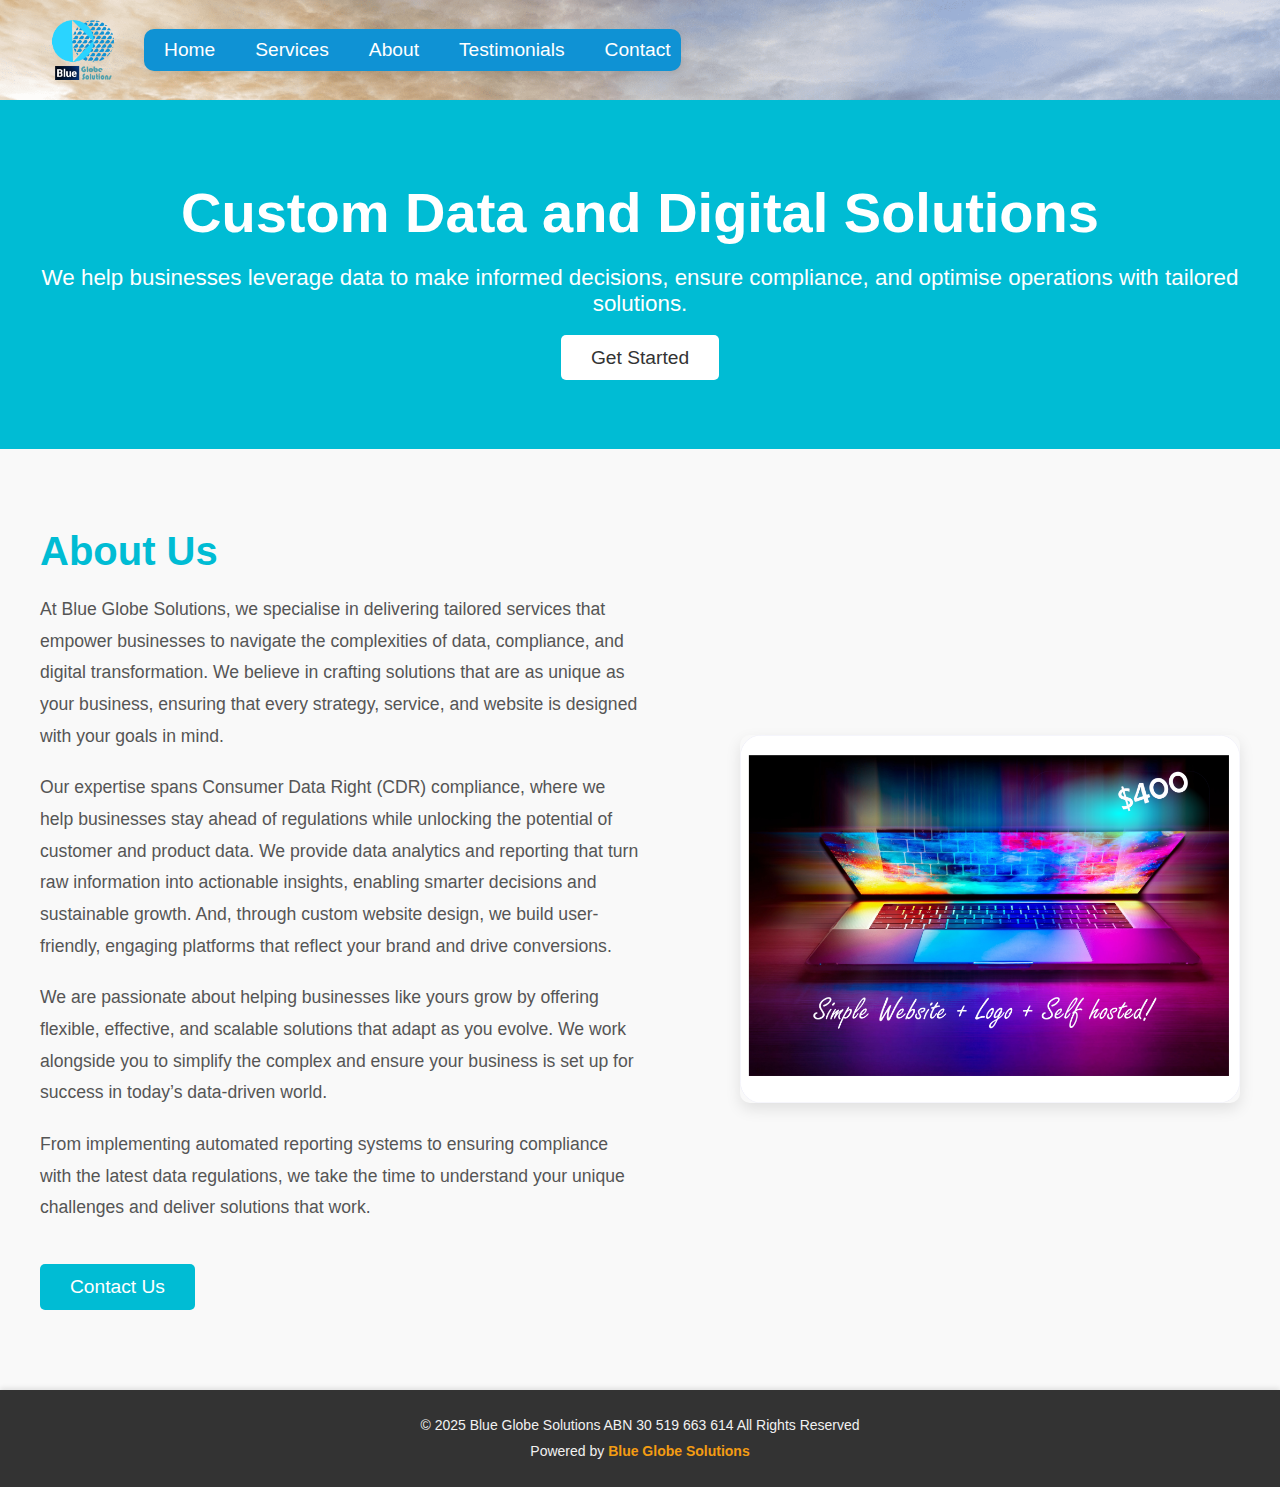
==== commit 879fcf10: "update hamburger response" ====
--- a/about.html
+++ b/about.html
@@ -86,7 +86,7 @@
     <!-- Footer Section -->
     <footer>
         <div class="footer-content">
-        <p>&copy; 2025 Blue Globe Solutions ABN 30 519 663 614. All Rights Reserved</p>
+        <p>&copy; 2025 Blue Globe Solutions ABN 30 519 663 614 All Rights Reserved</p>
         <p>Powered by <a href="https://blueglobesolutions.com.au" target="_blank" rel="noopener noreferrer">Blue Globe Solutions</a></p>
         </div>
     </footer>
--- a/style.css
+++ b/style.css
@@ -139,7 +139,7 @@
 
 /* Styling each menu item (links) */
 header ul li {
-    margin-left: 20px; /* Space between menu items */
+    margin-left: 10px; /* Space between menu items */
 }
 
 /* Styling the main menu links */
@@ -161,26 +161,53 @@
 
 /* Dropdown Container */
 .dropdown-content {
-    display: none;
+    display: none; /* Default: Hidden */
     position: absolute;
-    background-color: #f1f1f1;
-    min-width: 160px;
-    box-shadow: 0px 8px 16px rgba(0, 0, 0, 0.2);
+    background-color: #ffffff; /* Modern white background */
+    min-width: 200px; /* Slightly wider for better usability */
+    box-shadow: 0px 8px 16px rgba(0, 0, 0, 0.1); /* Softer shadow for a modern feel */
     z-index: 1;
+    border-radius: 6px; /* Rounded corners for a modern look */
+    opacity: 0;
+    visibility: hidden;
+    transform: translateY(10px);
+    transition: opacity 0.3s ease, visibility 0s linear 0.3s, transform 0.3s ease;
+}
+
+/* Show dropdown when active */
+.dropdown-content.show {
+    display: block; /* This makes the dropdown visible */
+    opacity: 1;
+    visibility: visible;
+    transform: translateY(0); /* Smooth dropdown transition */
 }
 
 /* Dropdown items */
 .dropdown-content a {
-    color: black;
+    color: #333; /* Dark text for better contrast */
     padding: 12px 16px;
     text-decoration: none;
     display: block;
+    font-size: 14px;
+    font-weight: 400;
+    transition: background-color 0.3s ease, color 0.3s ease;
+    border-bottom: 1px solid #f4f4f4; /* Light border between items */
+}
+
+/* Last item (remove bottom border) */
+.dropdown-content a:last-child {
+    border-bottom: none;
 }
 
 /* Change color of dropdown items on hover */
 .dropdown-content a:hover {
-    background-color: #ddd;
-}
+    background-color: #007bff; /* Blue background on hover */
+    color: white; /* White text color */
+    border-radius: 4px; /* Rounded corners on hover */
+}
+
+
+
 
 /* Show the dropdown when hovering over the 'Services' menu item */
 .dropdown:hover .dropdown-content {
@@ -210,6 +237,11 @@
     transform: translateY(0); /* Smooth dropdown transition */
 }
 
+/* Show dropdown when active */
+.dropdown-content.show {
+  display: block;
+}
+
 /* Dropdown items */
 .dropdown-content a {
     color: #333; /* Dark text for better contrast */
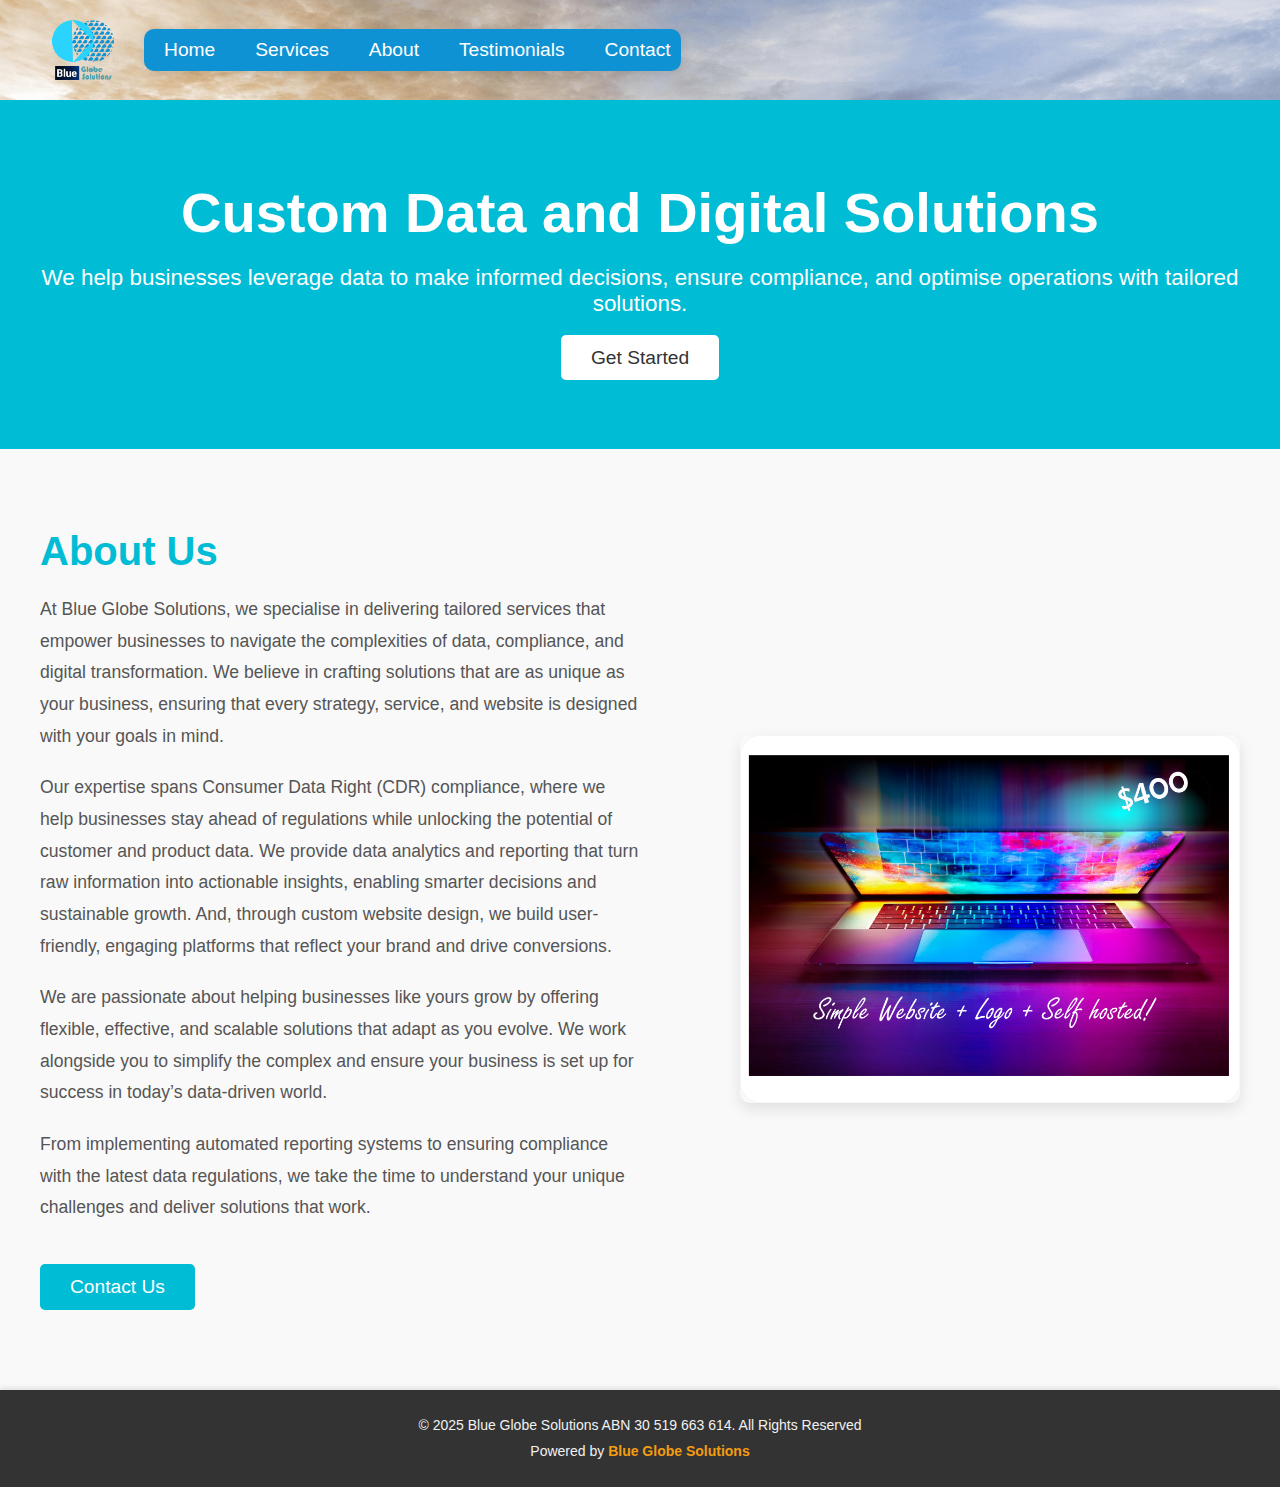
==== commit ee8fb4b3: "update hamburger response" ====
--- a/about.html
+++ b/about.html
@@ -86,7 +86,7 @@
     <!-- Footer Section -->
     <footer>
         <div class="footer-content">
-        <p>&copy; 2025 Blue Globe Solutions ABN 30 519 663 614 All Rights Reserved</p>
+        <p>&copy; 2025 Blue Globe Solutions ABN 30 519 663 614. All Rights Reserved</p>
         <p>Powered by <a href="https://blueglobesolutions.com.au" target="_blank" rel="noopener noreferrer">Blue Globe Solutions</a></p>
         </div>
     </footer>
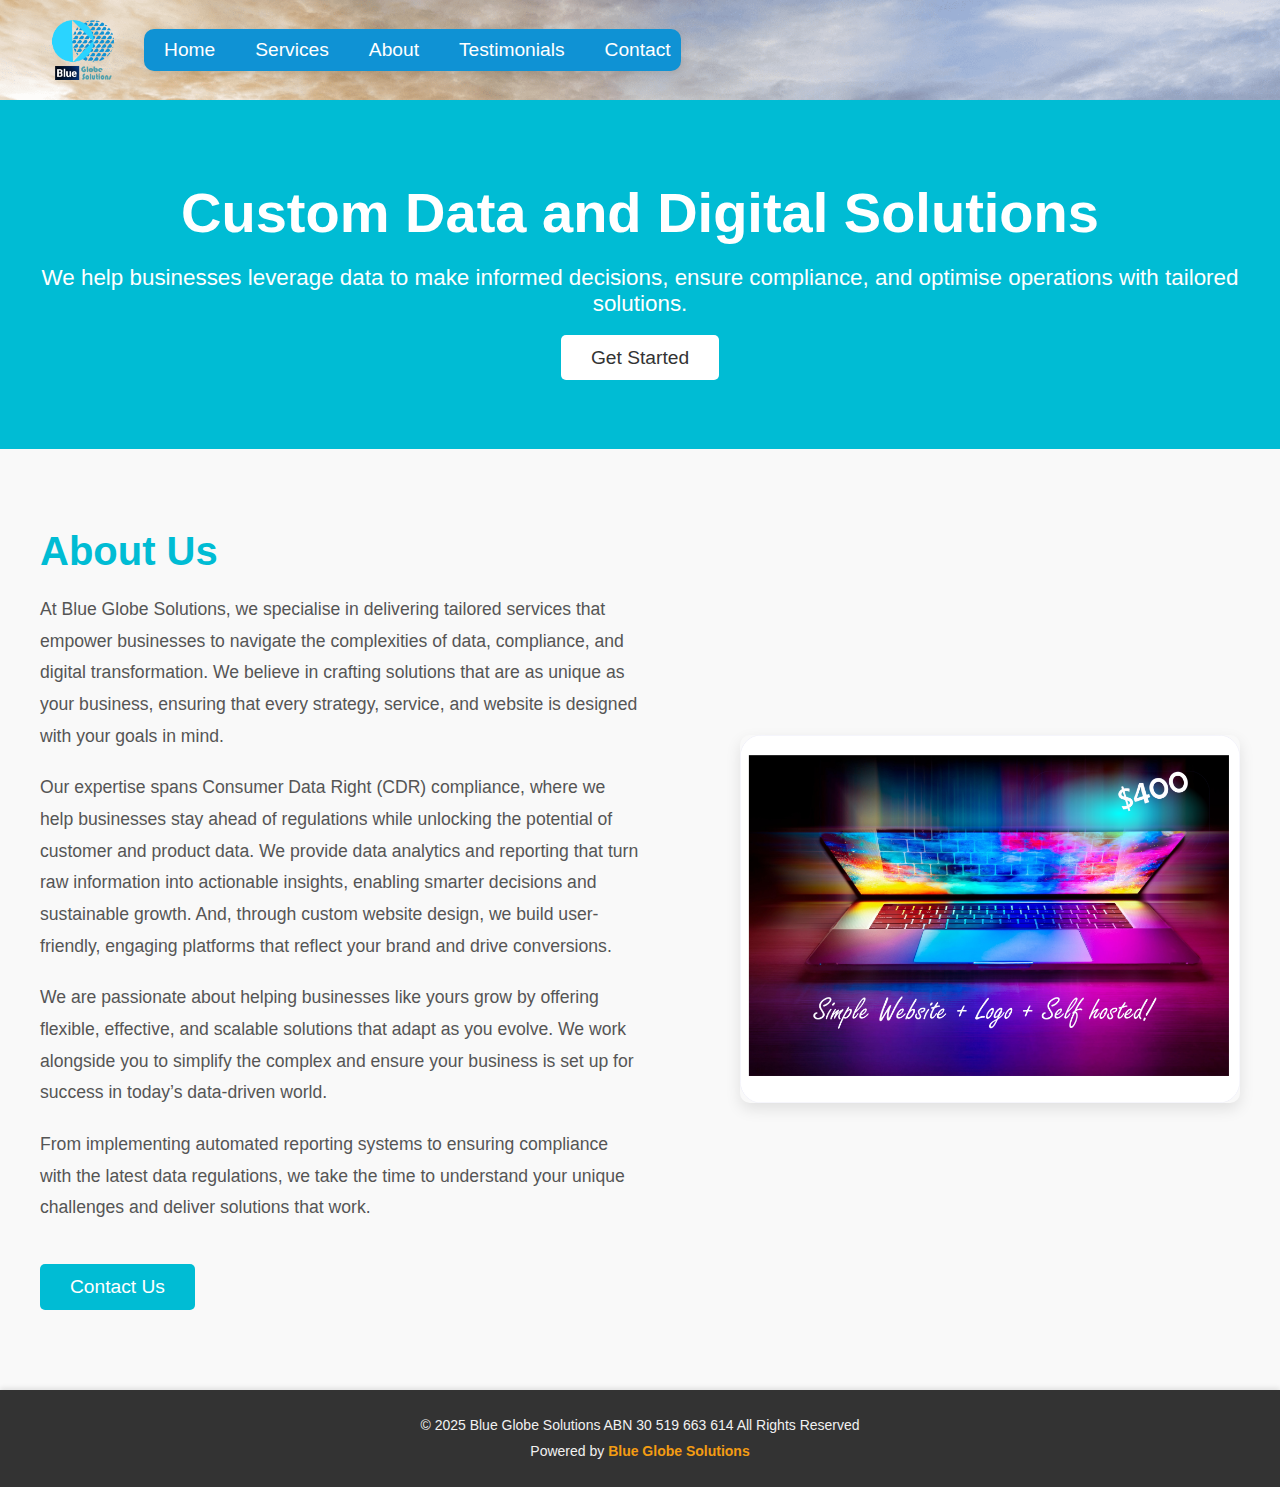
==== commit 7da2ed7b: "update hamburger response" ====
--- a/about.html
+++ b/about.html
@@ -86,7 +86,7 @@
     <!-- Footer Section -->
     <footer>
         <div class="footer-content">
-        <p>&copy; 2025 Blue Globe Solutions ABN 30 519 663 614. All Rights Reserved</p>
+        <p>&copy; 2025 Blue Globe Solutions ABN 30 519 663 614 All Rights Reserved</p>
         <p>Powered by <a href="https://blueglobesolutions.com.au" target="_blank" rel="noopener noreferrer">Blue Globe Solutions</a></p>
         </div>
     </footer>
